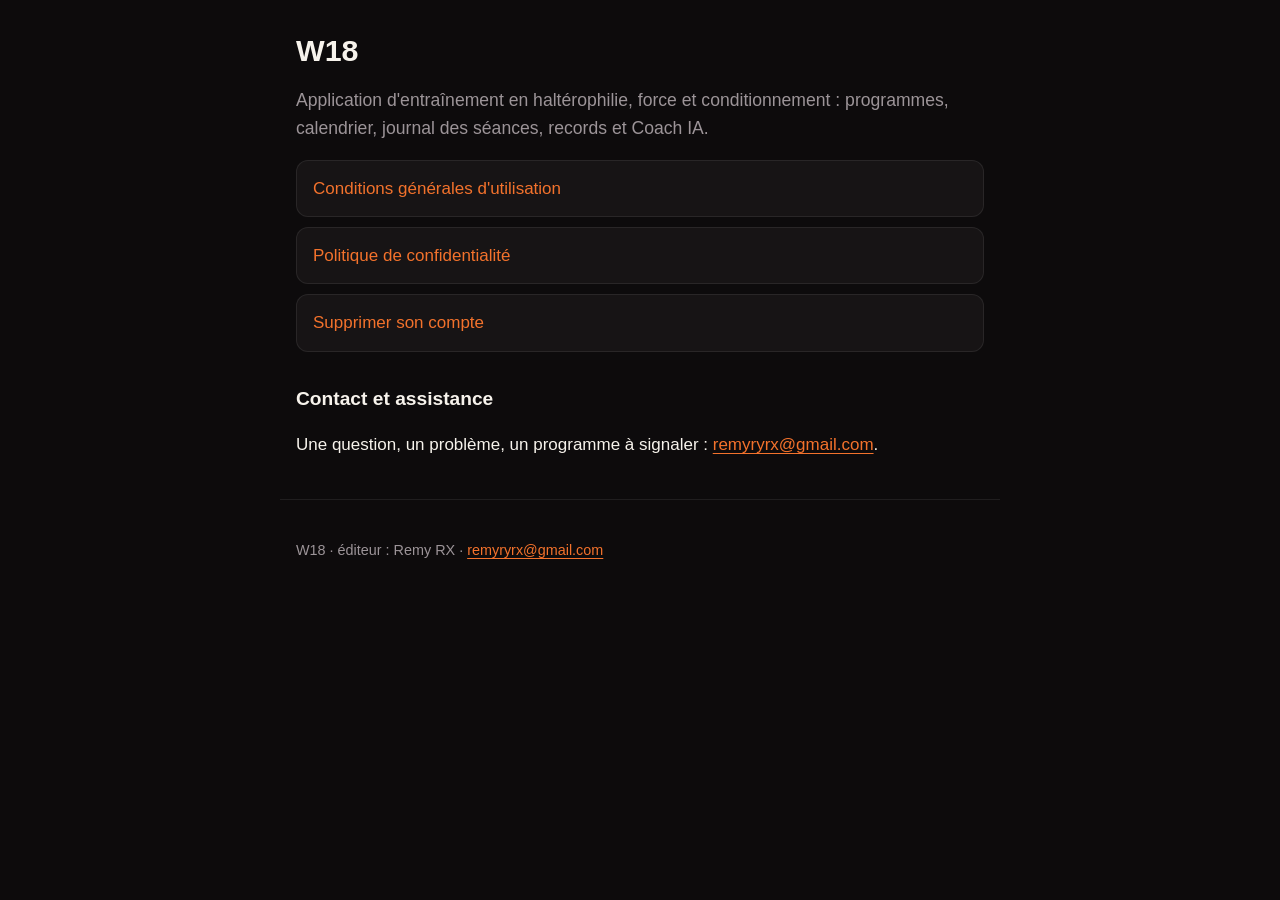
==== index.html @ c8c612dc "Site de W18 : CGU, confidentialité et suppression de compte (textes du 4 octobre 2026)" ====
<!doctype html>
<html lang="fr">
<head>
<meta charset="utf-8">
<meta name="viewport" content="width=device-width, initial-scale=1">
<title>W18</title>
<meta name="description" content="W18, application d'entraînement en haltérophilie, force et conditionnement.">
<link rel="stylesheet" href="style.css">
</head>
<body>
<main>
<h1>W18</h1>
<p class="intro">Application d'entraînement en haltérophilie, force et conditionnement : programmes, calendrier, journal des séances, records et Coach IA.</p>
<nav aria-label="Informations légales"><ul class="liens">
<li><a href="cgu.html">Conditions générales d'utilisation</a></li>
<li><a href="confidentialite.html">Politique de confidentialité</a></li>
<li><a href="suppression-compte.html">Supprimer son compte</a></li>
</ul></nav>
<h2>Contact et assistance</h2>
<p>Une question, un problème, un programme à signaler : <a href="mailto:remyryrx@gmail.com">remyryrx@gmail.com</a>.</p>
</main>
<footer>
<p>W18 · éditeur : Remy RX · <a href="mailto:remyryrx@gmail.com">remyryrx@gmail.com</a></p>
</footer>
</body>
</html>
---- style.css ----
:root {
  --ink: #0d0b0c;
  --ink-raised: #171415;
  --chalk: #f7f3ec;
  --chalk-dim: #9c9498;
  --orange: #f3722c;
  --gold: #f4c430;
  --line: rgba(255, 255, 255, 0.08);
  color-scheme: dark;
}
* { box-sizing: border-box; }
body {
  margin: 0;
  background: var(--ink);
  color: var(--chalk);
  font: 17px/1.6 -apple-system, BlinkMacSystemFont, "Segoe UI", Roboto,
    "Helvetica Neue", Arial, sans-serif;
}
main, footer { max-width: 720px; margin: 0 auto; padding: 24px 16px; }
h1 { font-size: 1.9rem; line-height: 1.2; margin: 8px 0 4px; }
h2 { font-size: 1.2rem; margin: 32px 0 8px; }
p, li { color: var(--chalk); }
ul { padding-left: 1.2em; }
li { margin: 6px 0; }
a { color: var(--orange); text-underline-offset: 3px; }
a:hover, a:focus-visible { color: var(--gold); }
.intro { font-size: 1.1rem; color: var(--chalk-dim); }
.version, .retour { color: var(--chalk-dim); font-size: 0.9rem; }
.liens { list-style: none; padding: 0; }
.liens li {
  background: var(--ink-raised);
  border: 1px solid var(--line);
  border-radius: 12px;
  margin: 10px 0;
}
.liens a { display: block; padding: 14px 16px; text-decoration: none; }
footer { border-top: 1px solid var(--line); color: var(--chalk-dim); }
footer p { color: var(--chalk-dim); font-size: 0.9rem; }
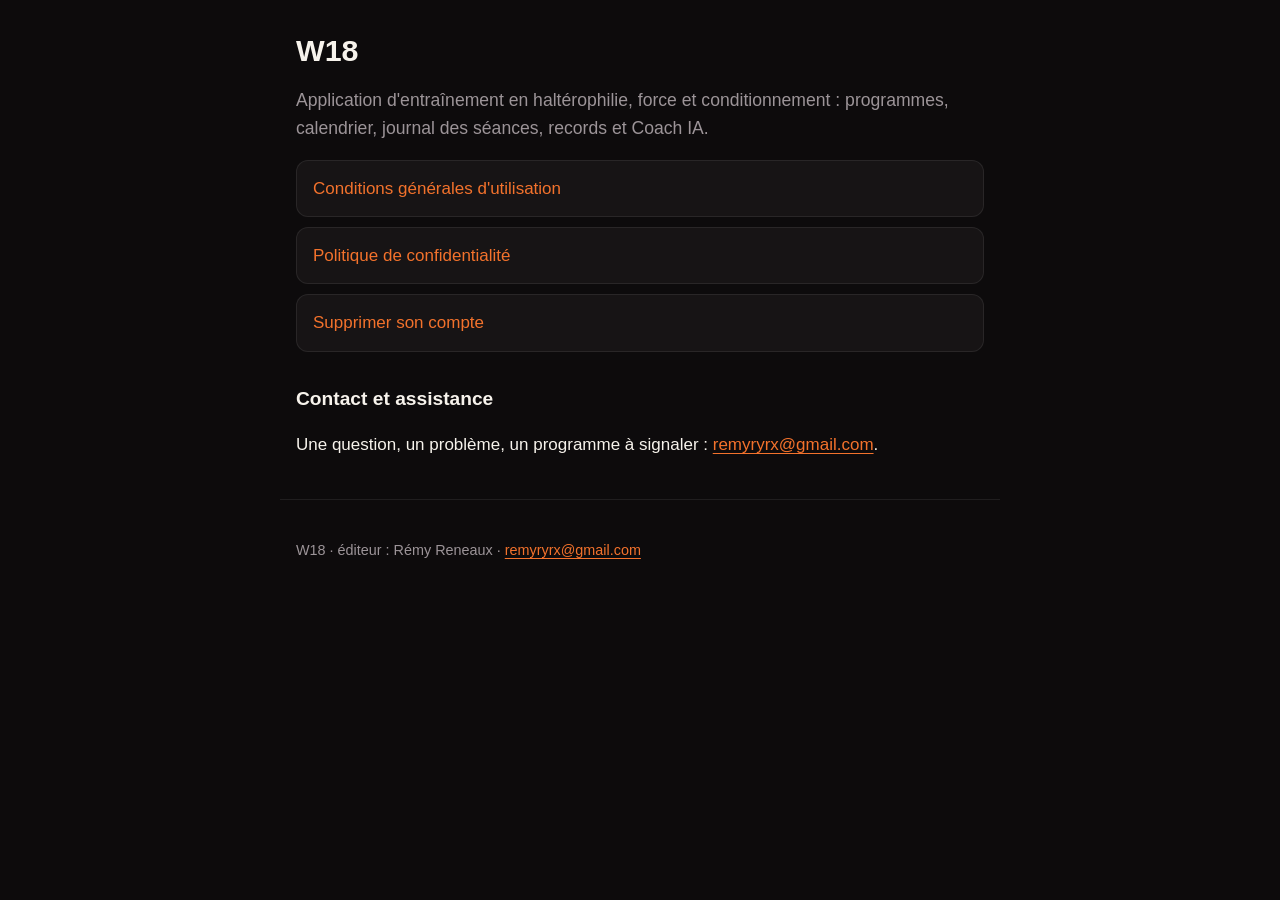
==== commit b2b94b48: "Éditeur : Rémy Reneaux, propriétaire de W18" ====
--- a/index.html
+++ b/index.html
@@ -20,7 +20,7 @@
 <p>Une question, un problème, un programme à signaler : <a href="mailto:remyryrx@gmail.com">remyryrx@gmail.com</a>.</p>
 </main>
 <footer>
-<p>W18 · éditeur : Remy RX · <a href="mailto:remyryrx@gmail.com">remyryrx@gmail.com</a></p>
+<p>W18 · éditeur : Rémy Reneaux · <a href="mailto:remyryrx@gmail.com">remyryrx@gmail.com</a></p>
 </footer>
 </body>
 </html>
--- a/style.css
+++ b/style.css
@@ -34,5 +34,16 @@
   margin: 10px 0;
 }
 .liens a { display: block; padding: 14px 16px; text-decoration: none; }
+ol { padding-left: 1.4em; }
+.bouton {
+  display: inline-block;
+  padding: 14px 24px;
+  border-radius: 999px;
+  background: linear-gradient(135deg, #d62839 0%, var(--orange) 55%, var(--gold) 100%);
+  color: #150c05;
+  font-weight: 700;
+  text-decoration: none;
+}
+.bouton:hover, .bouton:focus-visible { color: #150c05; filter: brightness(1.08); }
 footer { border-top: 1px solid var(--line); color: var(--chalk-dim); }
 footer p { color: var(--chalk-dim); font-size: 0.9rem; }
